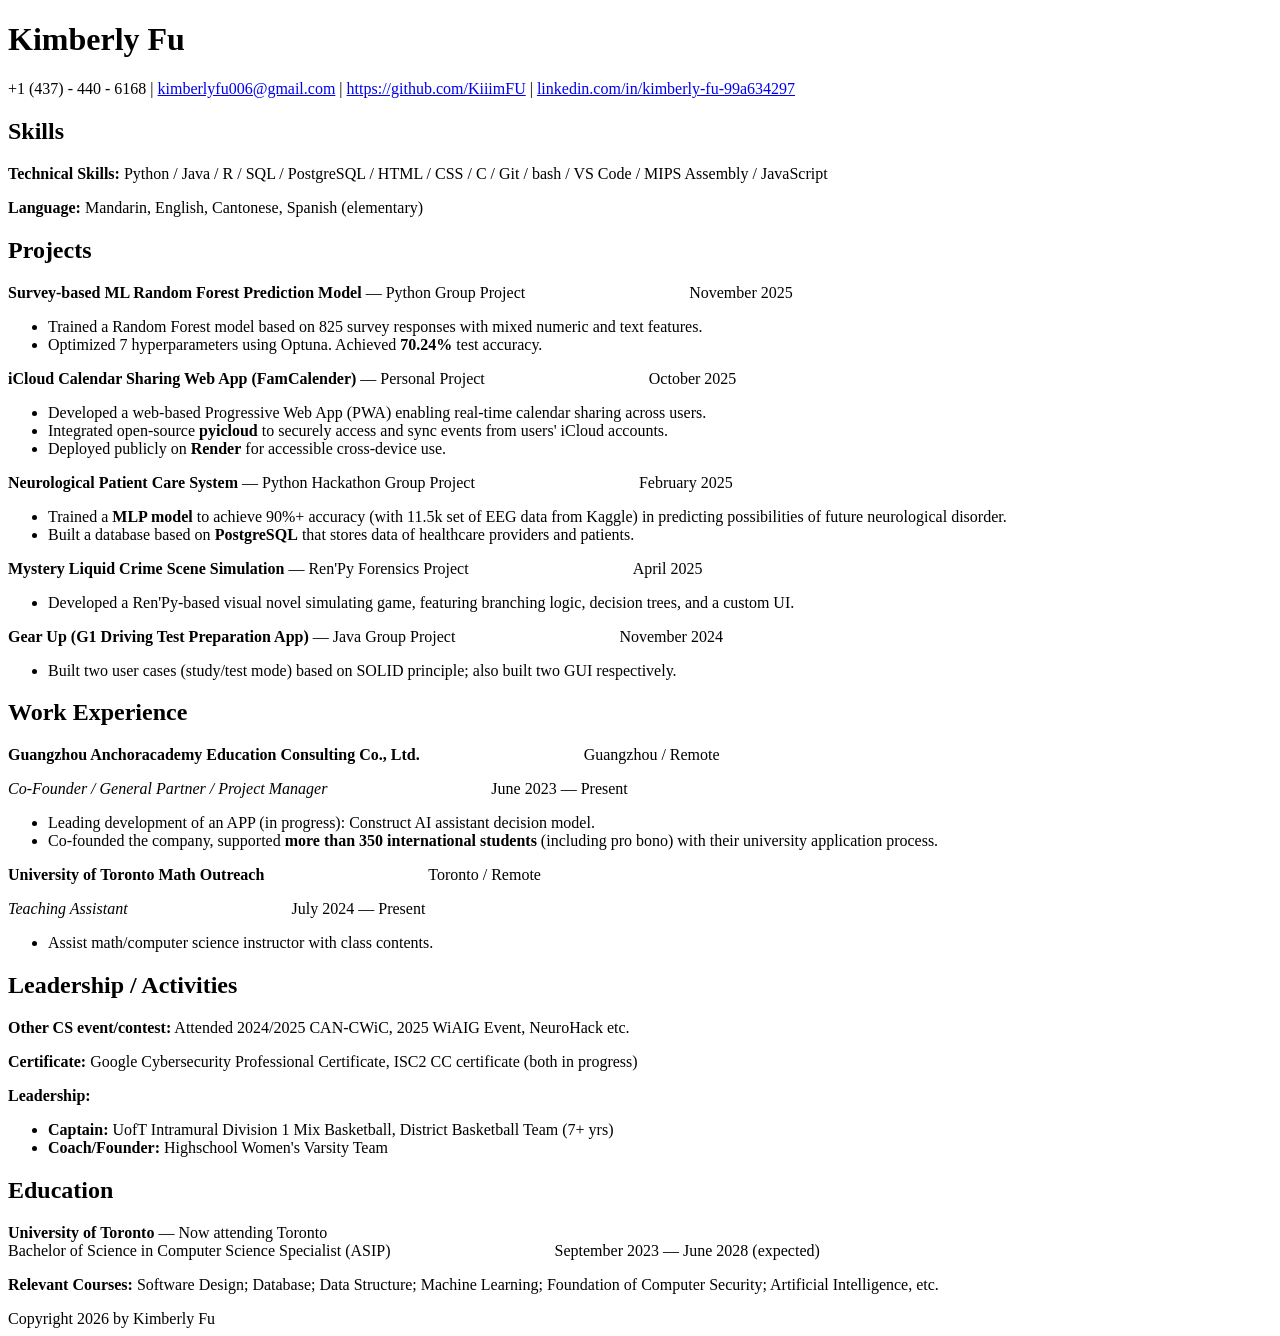
==== index.html @ 407d55dd "Revise Kimberly Fu's resume content in index.html Updated the resume page for Kimberly Fu with new c" ====
<!DOCTYPE html>
<!--
  Kimberly Fu Resume
-->
<html lang="en">
<head>
  <meta charset="UTF-8">
  <meta name="viewport" content="width=device-width, initial-scale=1.0">
  <title>Kimberly Fu</title>
  <link rel="stylesheet" href="style.css">
</head>
<body>
  <header>
    <h1>Kimberly Fu</h1>
    <p class="contact">
      +1 (437) - 440 - 6168 | 
      <a href="mailto:kimberlyfu006@gmail.com">kimberlyfu006@gmail.com</a> |
      <a href="https://github.com/KiiimFU">https://github.com/KiiimFU</a> |
      <a href="https://www.linkedin.com/in/kimberly-fu-99a634297">linkedin.com/in/kimberly-fu-99a634297</a>
    </p>
  </header>

  <main>
    <section>
      <h2>Skills</h2>
      <p><strong>Technical Skills:</strong> Python / Java / R / SQL / PostgreSQL / HTML / CSS / C / Git / bash / VS Code / MIPS Assembly / JavaScript</p>
      <p><strong>Language:</strong> Mandarin, English, Cantonese, Spanish (elementary)</p>
    </section>

    <section>
      <h2>Projects</h2>

      <div>
        <p>
          <strong>Survey-based ML Random Forest Prediction Model</strong> — Python Group Project
          <span style="margin-left: 10em;">November 2025</span>
        </p>
      </div>
      <ul>
        <li>Trained a Random Forest model based on 825 survey responses with mixed numeric and text features.</li>
        <li>Optimized 7 hyperparameters using Optuna. Achieved <strong>70.24%</strong> test accuracy.</li>
      </ul>

      <div>
        <p>
          <strong>iCloud Calendar Sharing Web App (FamCalender)</strong> — Personal Project
          <span style="margin-left: 10em;">October 2025</span>
        </p>
      </div>
      <ul>
        <li>Developed a web-based Progressive Web App (PWA) enabling real-time calendar sharing across users.</li>
        <li>Integrated open-source <strong>pyicloud</strong> to securely access and sync events from users' iCloud accounts.</li>
        <li>Deployed publicly on <strong>Render</strong> for accessible cross-device use.</li>
      </ul>

      <div>
        <p>
          <strong>Neurological Patient Care System</strong> — Python Hackathon Group Project
          <span style="margin-left: 10em;">February 2025</span>
        </p>
      </div>
      <ul>
        <li>Trained a <strong>MLP model</strong> to achieve 90%+ accuracy (with 11.5k set of EEG data from Kaggle) in predicting possibilities of future neurological disorder.</li>
        <li>Built a database based on <strong>PostgreSQL</strong> that stores data of healthcare providers and patients.</li>
      </ul>

      <div>
        <p>
          <strong>Mystery Liquid Crime Scene Simulation</strong> — Ren'Py Forensics Project
          <span style="margin-left: 10em;">April 2025</span>
        </p>
      </div>
      <ul>
        <li>Developed a Ren'Py-based visual novel simulating game, featuring branching logic, decision trees, and a custom UI.</li>
      </ul>

      <div>
        <p>
          <strong>Gear Up (G1 Driving Test Preparation App)</strong> — Java Group Project
          <span style="margin-left: 10em;">November 2024</span>
        </p>
      </div>
      <ul>
        <li>Built two user cases (study/test mode) based on SOLID principle; also built two GUI respectively.</li>
      </ul>
    </section>

    <section class="work">
      <h2>Work Experience</h2>
      <div>
      <p>
        <strong>Guangzhou Anchoracademy Education Consulting Co., Ltd.</strong>
        <span style="margin-left: 10em;">Guangzhou / Remote</span>
      </p>
      <p>
        <em>Co-Founder / General Partner / Project Manager</em>
        <span style="margin-left: 10em;">June 2023 — Present</span>
      </p>
      </div>
      <ul>
        <li>Leading development of an APP (in progress): Construct AI assistant decision model.</li>
        <li>Co-founded the company, supported <strong>more than 350 international students</strong> (including pro bono) with their university application process.</li>
      </ul>

      <div>
        <p>
          <strong>University of Toronto Math Outreach</strong>
          <span style="margin-left: 10em;">Toronto / Remote</span>
        </p>
        <p>
          <em>Teaching Assistant</em>
          <span style="margin-left: 10em;">July 2024 — Present</span>
        </p>
      </div>
      <ul>
        <li>Assist math/computer science instructor with class contents.</li>
      </ul>
    </section>

    <section class="Leadership">
      <h2>Leadership / Activities</h2>
      <p><strong>Other CS event/contest:</strong> Attended 2024/2025 CAN-CWiC, 2025 WiAIG Event, NeuroHack etc.</p>
      <p><strong>Certificate:</strong> Google Cybersecurity Professional Certificate, ISC2 CC certificate (both in progress)</p>
      <p><strong>Leadership:</strong></p>
      <ul>
        <li><strong>Captain:</strong> UofT Intramural Division 1 Mix Basketball, District Basketball Team (7+ yrs)</li>
        <li><strong>Coach/Founder:</strong> Highschool Women's Varsity Team</li>
      </ul>
    </section>

    <section class="education">
      <h2>Education</h2>
   
        <div >
          <span><strong>University of Toronto</strong> — Now attending</span>
          <span>Toronto</span>
        </div>
        <div>
          <span>Bachelor of Science in Computer Science Specialist (ASIP)</span>
          <span style="margin-left:10em;">September 2023 — June 2028 (expected)</span>
        </div>
        <p><strong>Relevant Courses:</strong> Software Design; Database; Data Structure; Machine Learning; Foundation of Computer Security; Artificial Intelligence, etc.</p>

    </section>
  </main>

  <footer>
    <div>
      <span style="margin-top:10em;">Copyright 2026 by Kimberly Fu 

      </span>
    </div>
  </footer>
</body>
</html>
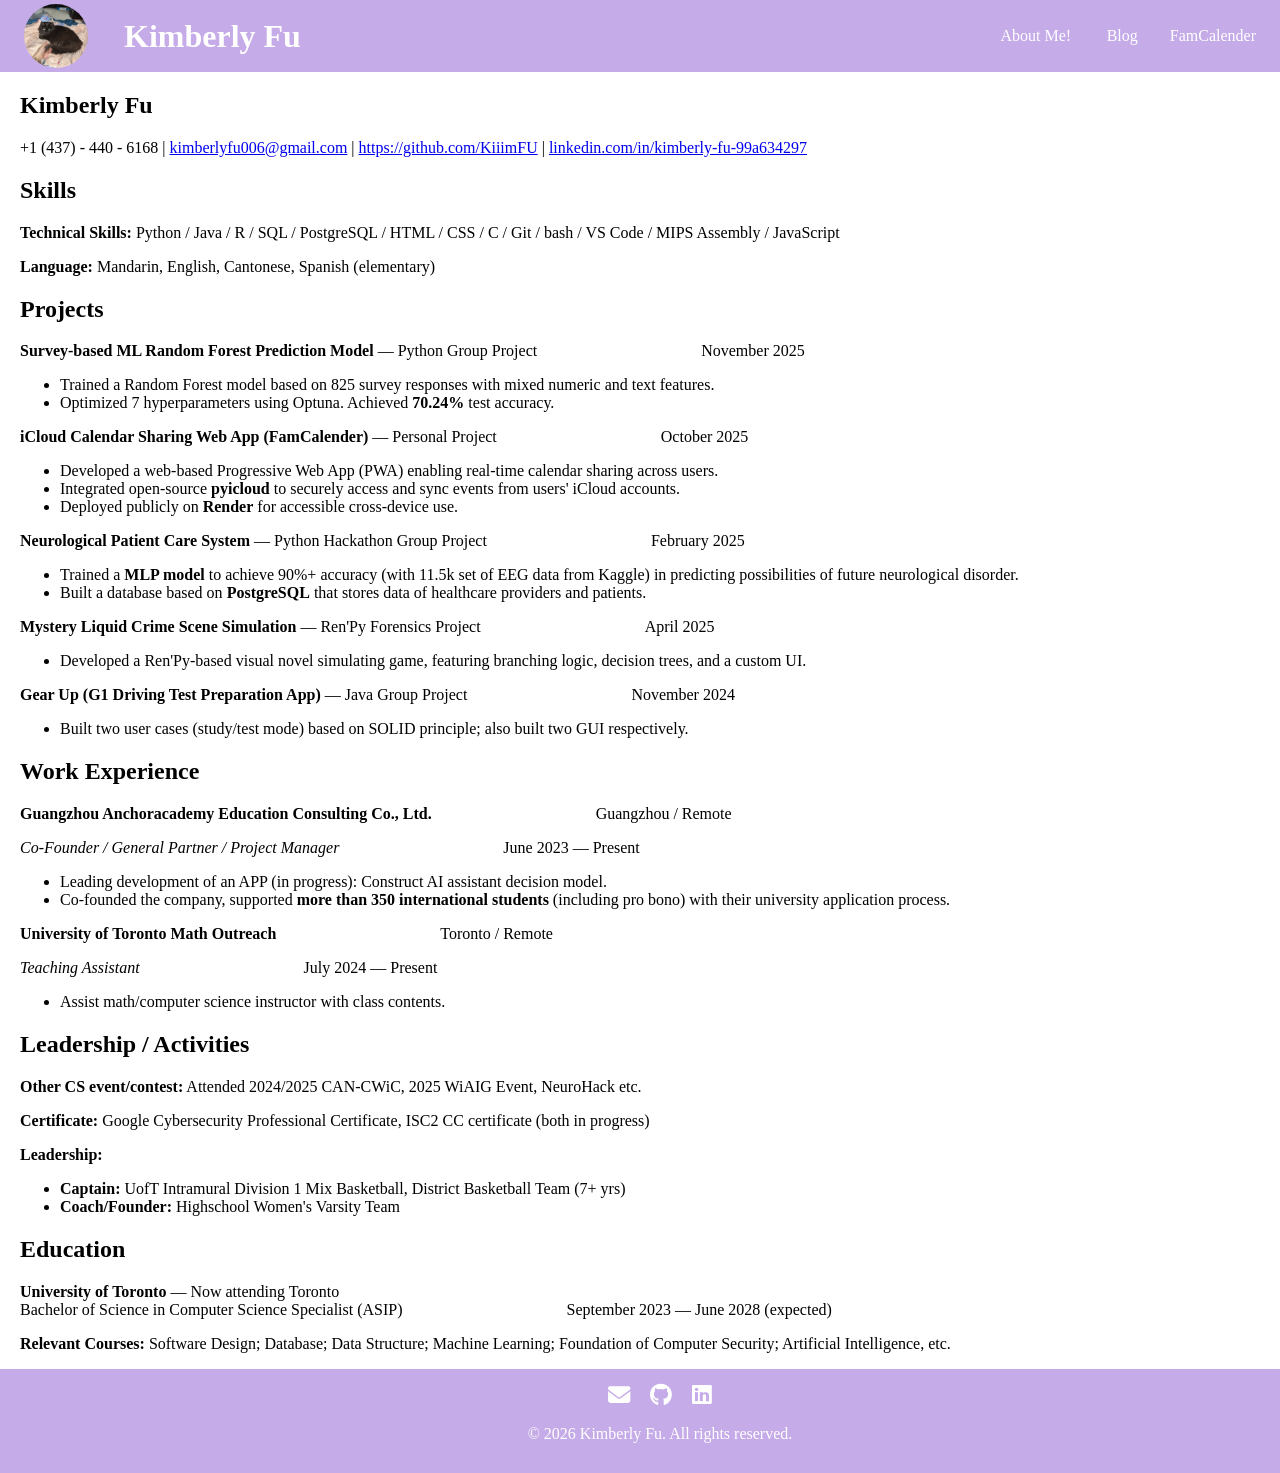
==== commit 150a177b: "footer and header update" ====
--- a/index.html
+++ b/index.html
@@ -8,19 +8,42 @@
   <meta name="viewport" content="width=device-width, initial-scale=1.0">
   <title>Kimberly Fu</title>
   <link rel="stylesheet" href="style.css">
+  <!-- <link rel="stylesheet" href="resume.css"> -->
+
+  <!-- icon -->
+  <link rel="apple-touch-icon" sizes="180x180" href="/apple-touch-icon.png">
+  <link rel="icon" type="image/png" sizes="32x32" href="/favicon-32x32.png">
+  <link rel="icon" type="image/png" sizes="16x16" href="/favicon-16x16.png">
+  <link rel="manifest" href="/site.webmanifest">
+
+  <!-- Contact icon -->
+  <link rel="stylesheet" href="https://cdnjs.cloudflare.com/ajax/libs/font-awesome/6.5.0/css/all.min.css">
 </head>
 <body>
   <header>
-    <h1>Kimberly Fu</h1>
+    <div class="header-left">
+      <a href="index.html">
+        <img src="apple-touch-icon.png" alt="Logo Picture">
+      </a>
+      <h1>Kimberly Fu</h1>
+    </div>
+    <div class="header-right">
+      <a href="index.html" data-text="About Me!">About Me!</a>
+      <a href="Blog.html" data-text="Blog">Blog</a>
+      <a href="Famcalendar.html" data-text="FamCalender">FamCalender</a>
+    </div>
+  </header>
+
+  <main>
+    <section>
+      <h1>Kimberly Fu</h1>
     <p class="contact">
       +1 (437) - 440 - 6168 | 
       <a href="mailto:kimberlyfu006@gmail.com">kimberlyfu006@gmail.com</a> |
       <a href="https://github.com/KiiimFU">https://github.com/KiiimFU</a> |
       <a href="https://www.linkedin.com/in/kimberly-fu-99a634297">linkedin.com/in/kimberly-fu-99a634297</a>
     </p>
-  </header>
-
-  <main>
+    </section>
     <section>
       <h2>Skills</h2>
       <p><strong>Technical Skills:</strong> Python / Java / R / SQL / PostgreSQL / HTML / CSS / C / Git / bash / VS Code / MIPS Assembly / JavaScript</p>
@@ -144,12 +167,32 @@
     </section>
   </main>
 
-  <footer>
+  <!-- <footer>
     <div>
-      <span style="margin-top:10em;">Copyright 2026 by Kimberly Fu 
-
+     <p>&copy; 2026 Kimberly Fu. All rights reserved.</p>
       </span>
     </div>
-  </footer>
+
+    <p class="contact">
+      +1 (437) - 440 - 6168  
+      <a href="mailto:kimberlyfu006@gmail.com">kimberlyfu006@gmail.com</a> 
+      <a href="https://github.com/KiiimFU">https://github.com/KiiimFU</a> 
+      <a href="https://www.linkedin.com/in/kimberly-fu-99a634297">linkedin.com/in/kimberly-fu-99a634297</a>
+    </p>
+  </footer> -->
+  <footer>
+  <div class="footer-links">
+    <a href="mailto:kimberlyfu006@gmail.com" title="Email">
+      <i class="fas fa-envelope"></i>
+    </a>
+    <a href="https://github.com/KiiimFU" title="GitHub" target="_blank">
+      <i class="fab fa-github"></i>
+    </a>
+    <a href="https://www.linkedin.com/in/kimberly-fu-99a634297" title="LinkedIn" target="_blank">
+      <i class="fab fa-linkedin"></i>
+    </a>
+  </div>
+  <p class="footer-copy">&copy; 2026 Kimberly Fu. All rights reserved.</p>
+</footer>
 </body>
 </html>
--- a/style.css
+++ b/style.css
@@ -0,0 +1,127 @@
+/* Header, Footer style for kiiimfu.me */
+
+header{
+
+    position:relative;
+    background-color: #c5abe7;
+    color:white;
+    display:flex;
+    flex-direction: row;
+    align-items: center;
+    justify-content: space-between;
+    width:100%;
+    height:72px;
+    gap: 16px;
+    
+    img{
+        /* make the logo fill the header height exactly */
+        height: 64px;
+        max-height: 72px;    
+        width: auto;            
+        display: block;        
+        /* margin: 0.1rem;      
+        border:0.1rem;         */
+        padding: 8px;             
+        object-fit: contain;    
+
+         /* img border */
+        /* border: 2px solid white; */
+        border-radius: 40px;    
+
+    }
+    
+    h1{
+        /* position:absolute; */
+        margin: 0;
+        flex: 0 0 auto;
+        align-items: flex-start;
+    }
+
+    a{
+        text-decoration:none;
+        align-items: flex-end;
+       
+        color:white;
+        padding:16px;
+        white-space: nowrap;
+    }
+    a:hover{
+        font-weight:bold;
+    }
+    a::after {
+    content: attr(data-text);
+    display: block;
+    font-weight: bold;
+    height: 0;
+    visibility: hidden;
+    overflow: hidden;
+    }
+
+}
+
+.header-left{
+    /* position:absolute; */
+
+    display: flex;
+    align-items: center;
+    gap: 12px;
+}
+
+.header-right{
+    /* position:absolute; */
+    display: flex;
+    flex-direction: row;
+    align-items: center;
+    gap: 0;
+    flex-wrap: nowrap;
+
+    margin-left:auto;
+
+}
+
+footer{
+    position:relative;
+    background-color: #c5abe7;
+    color:white;
+    display:flex;
+    flex-direction: column;
+    align-items: center;
+    justify-content: center;
+    width:100%;
+    height:64px;
+    padding:20px;
+
+    
+}
+
+.footer-links {
+  display: flex;
+  flex-direction: row;
+  align-items: center;
+  gap: 20px;
+}
+
+.footer-links a {
+  color: white;
+  font-size: 1.4rem;   
+  transition: transform 0.2s, color 0.2s;
+}
+
+.footer-links a:hover {
+  color: rgb(236, 192, 240);
+  transform: scale(1.2);   /* subtle pop on hover */
+}
+
+
+body {
+  margin: 0;
+  padding: 0;
+  display: flex;
+  flex-direction: column;
+  min-height: 100vh;
+}
+
+main {
+  flex: 1;
+  padding:0 20px;
+}
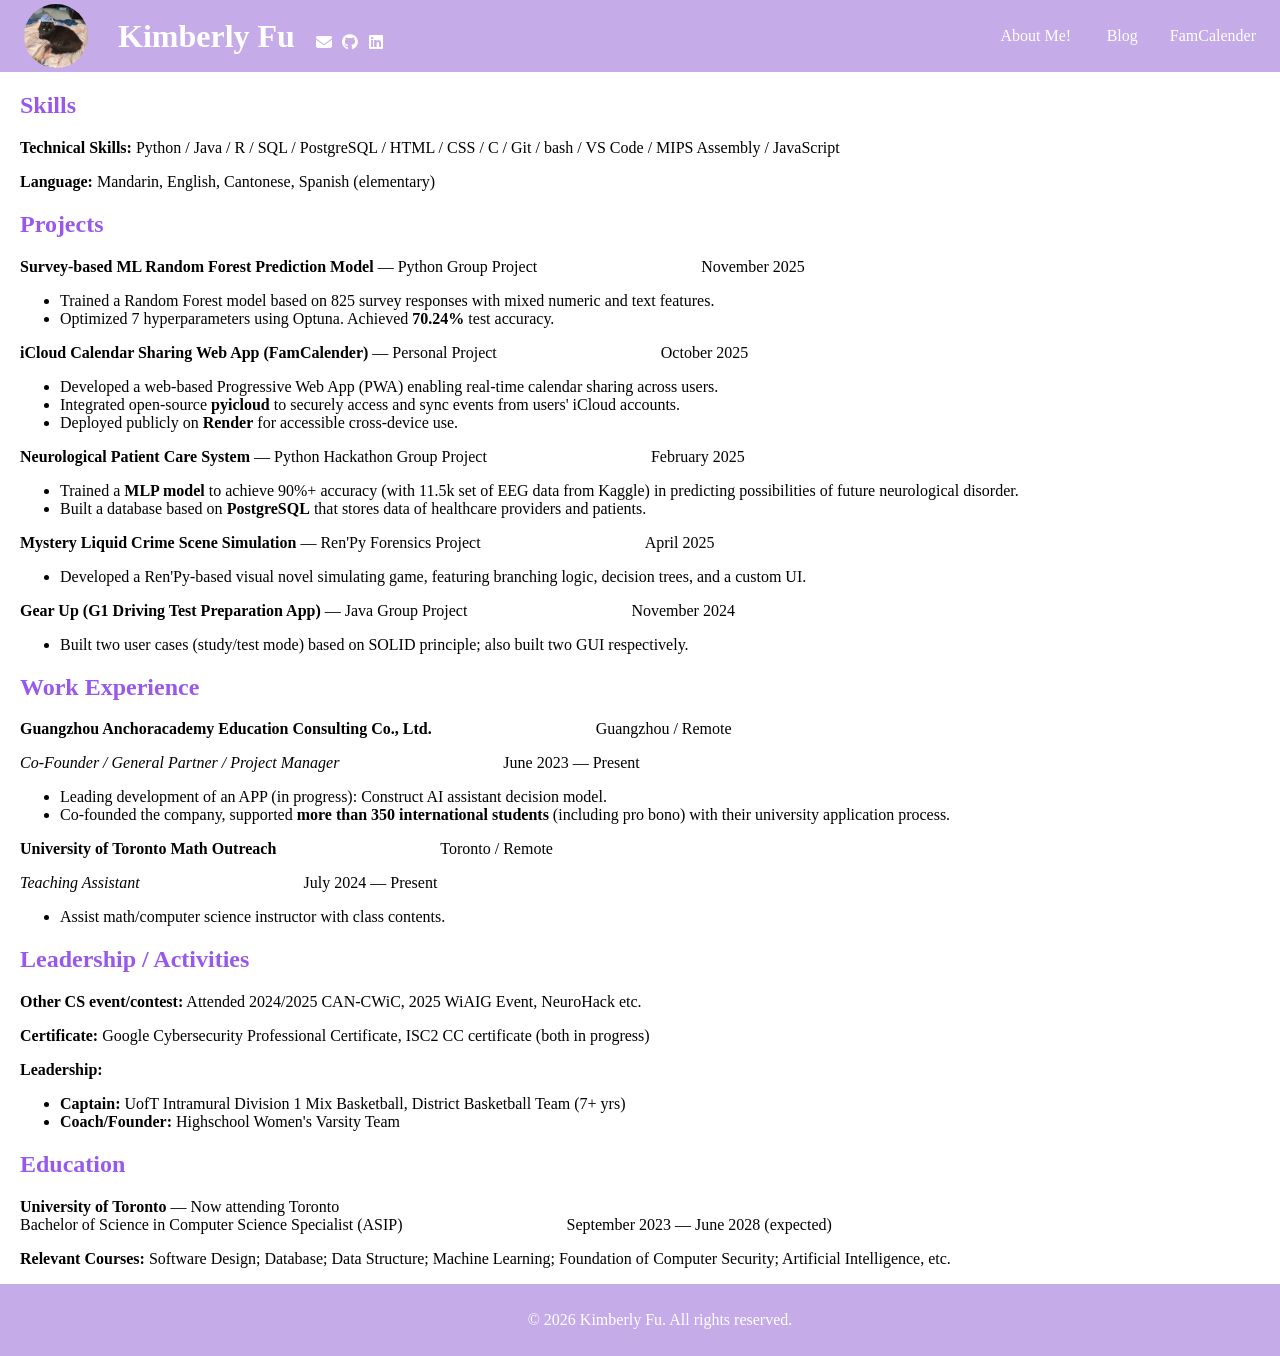
==== commit ee50d81f: "advanced header and footer, include icon, hamburger" ====
--- a/index.html
+++ b/index.html
@@ -8,7 +8,7 @@
   <meta name="viewport" content="width=device-width, initial-scale=1.0">
   <title>Kimberly Fu</title>
   <link rel="stylesheet" href="style.css">
-  <!-- <link rel="stylesheet" href="resume.css"> -->
+  <link rel="stylesheet" href="resume.css">
 
   <!-- icon -->
   <link rel="apple-touch-icon" sizes="180x180" href="/apple-touch-icon.png">
@@ -18,16 +18,35 @@
 
   <!-- Contact icon -->
   <link rel="stylesheet" href="https://cdnjs.cloudflare.com/ajax/libs/font-awesome/6.5.0/css/all.min.css">
+
+  
 </head>
 <body>
   <header>
+    <!-- header left -->
     <div class="header-left">
       <a href="index.html">
         <img src="apple-touch-icon.png" alt="Logo Picture">
       </a>
       <h1>Kimberly Fu</h1>
-    </div>
-    <div class="header-right">
+      <div class="header-links">
+      <a href="mailto:kimberlyfu006@gmail.com" title="Email">
+      <i class="fas fa-envelope"></i>
+      </a>
+      <a href="https://github.com/KiiimFU" title="GitHub" target="_blank">
+      <i class="fab fa-github"></i>
+      </a>
+      <a href="https://www.linkedin.com/in/kimberly-fu-99a634297" title="LinkedIn" target="_blank">
+      <i class="fab fa-linkedin"></i>
+      </a>
+    </div>
+    </div>
+    <!-- hamburger -->
+    <button class="hamburger" id="hamburger">
+    <i class="fas fa-bars"></i>
+    </button>
+    <!-- header right -->
+    <div class="header-right" id="nav-menu">
       <a href="index.html" data-text="About Me!">About Me!</a>
       <a href="Blog.html" data-text="Blog">Blog</a>
       <a href="Famcalendar.html" data-text="FamCalender">FamCalender</a>
@@ -35,15 +54,16 @@
   </header>
 
   <main>
-    <section>
-      <h1>Kimberly Fu</h1>
+    <!-- <section>
+      
     <p class="contact">
+      <h2>Kimberly Fu</h2>
       +1 (437) - 440 - 6168 | 
       <a href="mailto:kimberlyfu006@gmail.com">kimberlyfu006@gmail.com</a> |
       <a href="https://github.com/KiiimFU">https://github.com/KiiimFU</a> |
       <a href="https://www.linkedin.com/in/kimberly-fu-99a634297">linkedin.com/in/kimberly-fu-99a634297</a>
     </p>
-    </section>
+    </section> -->
     <section>
       <h2>Skills</h2>
       <p><strong>Technical Skills:</strong> Python / Java / R / SQL / PostgreSQL / HTML / CSS / C / Git / bash / VS Code / MIPS Assembly / JavaScript</p>
@@ -181,18 +201,10 @@
     </p>
   </footer> -->
   <footer>
-  <div class="footer-links">
-    <a href="mailto:kimberlyfu006@gmail.com" title="Email">
-      <i class="fas fa-envelope"></i>
-    </a>
-    <a href="https://github.com/KiiimFU" title="GitHub" target="_blank">
-      <i class="fab fa-github"></i>
-    </a>
-    <a href="https://www.linkedin.com/in/kimberly-fu-99a634297" title="LinkedIn" target="_blank">
-      <i class="fab fa-linkedin"></i>
-    </a>
-  </div>
+  
   <p class="footer-copy">&copy; 2026 Kimberly Fu. All rights reserved.</p>
 </footer>
+
+<script src="script.js"></script>
 </body>
 </html>
--- a/style.css
+++ b/style.css
@@ -4,7 +4,7 @@
 
     position:relative;
     background-color: #c5abe7;
-    color:white;
+    color:white !important;
     display:flex;
     flex-direction: row;
     align-items: center;
@@ -37,7 +37,11 @@
         align-items: flex-start;
     }
 
-    a{
+    
+
+}
+
+    header a{
         text-decoration:none;
         align-items: flex-end;
        
@@ -45,7 +49,7 @@
         padding:16px;
         white-space: nowrap;
     }
-    a:hover{
+    header a:hover{
         font-weight:bold;
     }
     a::after {
@@ -57,14 +61,13 @@
     overflow: hidden;
     }
 
-}
-
 .header-left{
     /* position:absolute; */
 
     display: flex;
+    height:100%;
     align-items: center;
-    gap: 12px;
+    gap: 6px;  /* reduced from 12px for closer spacing */
 }
 
 .header-right{
@@ -79,6 +82,33 @@
 
 }
 
+.header-links {
+    display: flex;
+    flex-direction: row;
+    /* align-items: flex-start; */
+    gap: 0.5px;
+    padding:15px 10px;
+    align-self:flex-end;
+    align-items: flex-end;
+  
+}
+
+.header-links a {
+    color: white;
+    font-size: 1rem;   
+    transition: transform 0.2s, color 0.2s;
+    padding:5px;
+    align-self:flex-end;
+}
+
+.header-links a:hover {
+    color: rgb(236, 192, 240);
+    transform: scale(1.2);   /* subtle pop on hover */
+}
+
+
+
+
 footer{
     position:relative;
     background-color: #c5abe7;
@@ -88,40 +118,68 @@
     align-items: center;
     justify-content: center;
     width:100%;
-    height:64px;
+    height:32px;
     padding:20px;
 
     
 }
 
-.footer-links {
-  display: flex;
-  flex-direction: row;
-  align-items: center;
-  gap: 20px;
-}
 
-.footer-links a {
-  color: white;
-  font-size: 1.4rem;   
-  transition: transform 0.2s, color 0.2s;
-}
-
-.footer-links a:hover {
-  color: rgb(236, 192, 240);
-  transform: scale(1.2);   /* subtle pop on hover */
-}
 
 
 body {
-  margin: 0;
-  padding: 0;
-  display: flex;
-  flex-direction: column;
-  min-height: 100vh;
+    margin: 0;
+    padding: 0;
+    display: flex;
+    flex-direction: column;
+    min-height: 100vh;
+    font-family: "Times New Roman", Times, serif;
 }
 
 main {
-  flex: 1;
-  padding:0 20px;
+    flex: 1;
+    padding:0 20px;
+}
+
+/* hamburger */
+.hamburger {
+    display: none;
+    background: none;
+    border: none;
+    color: white;
+    font-size: 1.5rem;
+    cursor: pointer;
+    padding: 16px;
+    margin-left: auto;
+}
+
+@media (max-width: 600px) {
+    /* show hamburger, hide nav links */
+    .hamburger {
+        display: block;
+    }
+
+    .header-right {
+        display: none;
+        flex-direction: column;
+        position: absolute;
+        top: 72px;       
+        left:0;
+        right: 0;
+        background-color: #c5abe7;
+        width: 100%;
+        padding: 0px;
+        z-index: 100;
+    }
+
+    .header-right.open {
+        display: flex;
+    }
+
+    header #nav-menu a {
+        display:block;
+        padding: 12px 12px 12px 80px;
+        width: 100%;
+        border-top: 1px solid rgba(255,255,255,0.2);
+    }
 }
--- a/resume.css
+++ b/resume.css
@@ -0,0 +1,3 @@
+h2{
+    color:#9859eb;
+}
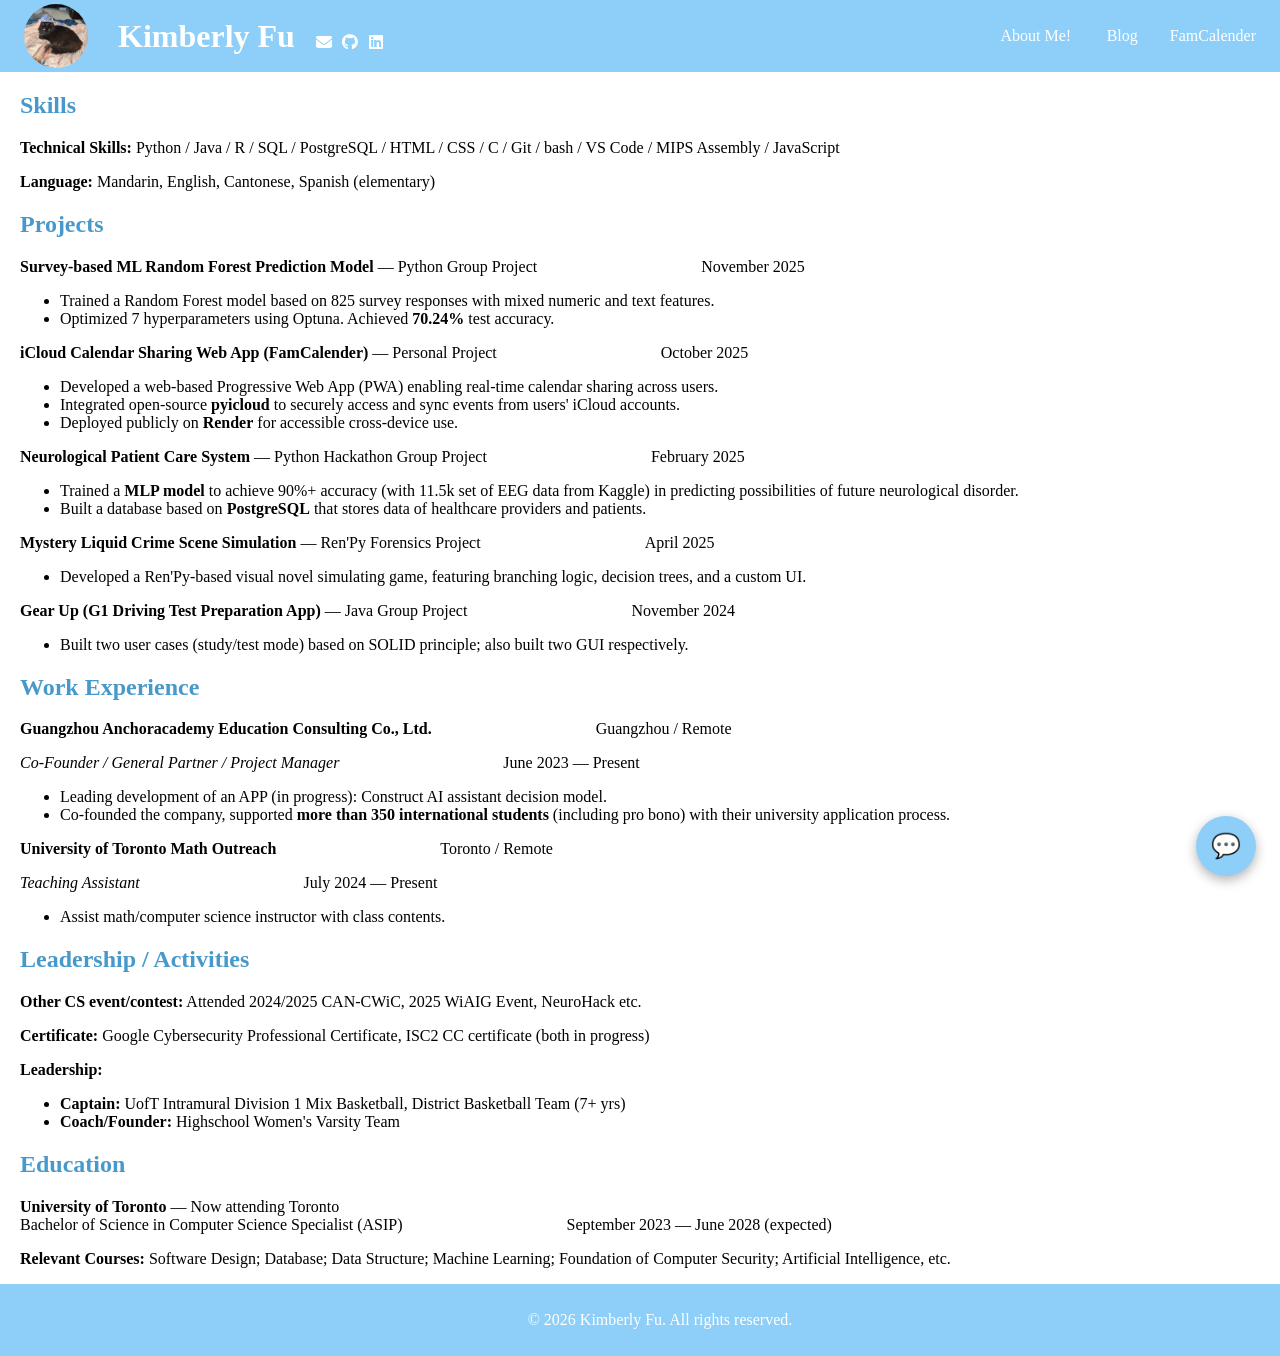
==== commit 3c1d8ff4: "chatbox update" ====
--- a/index.html
+++ b/index.html
@@ -25,7 +25,7 @@
   <header>
     <!-- header left -->
     <div class="header-left">
-      <a href="index.html">
+      <a href="index.html" id="icon">
         <img src="apple-touch-icon.png" alt="Logo Picture">
       </a>
       <h1>Kimberly Fu</h1>
@@ -206,5 +206,20 @@
 </footer>
 
 <script src="script.js"></script>
+
+<!-- Chat Bubble -->
+<div id="chat-bubble" onclick="toggleChat()">💬</div>
+
+<div id="chat-window">
+  <div id="chat-header">
+    <span>Ask about Kim!</span>
+    <button onclick="toggleChat()">✕</button>
+  </div>
+  <div id="chat-messages"></div>
+  <div id="chat-input-area">
+    <input type="text" id="chat-input" placeholder="Ask me anything..." onkeydown="if(event.key==='Enter') sendMessage()"/>
+    <button onclick="sendMessage()" id="input-button">Send</button>
+  </div>
+</div>
 </body>
 </html>
--- a/style.css
+++ b/style.css
@@ -1,9 +1,12 @@
 /* Header, Footer style for kiiimfu.me */
 
 header{
-
-    position:relative;
-    background-color: #c5abe7;
+    /* fix the header */
+    position:fixed;
+    top:0;
+    z-index:1000;
+
+    background-color: #8dcff9;
     color:white !important;
     display:flex;
     flex-direction: row;
@@ -107,11 +110,11 @@
 }
 
 
-
+/* ------------------------------ footer ----------------------------- */
 
 footer{
     position:relative;
-    background-color: #c5abe7;
+    background-color: #8dcff9;
     color:white;
     display:flex;
     flex-direction: column;
@@ -124,8 +127,7 @@
     
 }
 
-
-
+/* ------------------------------ body ----------------------------- */
 
 body {
     margin: 0;
@@ -136,12 +138,15 @@
     font-family: "Times New Roman", Times, serif;
 }
 
+/* ------------------------------ main ----------------------------- */
+
 main {
     flex: 1;
     padding:0 20px;
-}
-
-/* hamburger */
+    padding-top:72px;
+}
+
+/* ------------------------------- hamburger ---------------------*/
 .hamburger {
     display: none;
     background: none;
@@ -153,10 +158,159 @@
     margin-left: auto;
 }
 
+/* ------------------------------ CHAT BUBBLE ----------------------------- */
+#chat-bubble {
+    position:fixed;
+    bottom: 24px;
+    right: 24px;
+    width: 60px;
+    height: 60px;
+    background-color: #8dcff9;
+    color:white;
+    border-radius:50%;
+    display:flex;
+    align-items:center;
+    justify-content:center;
+    font-size: 1.5rem;
+    cursor: pointer;
+    z-index: 1000;
+    box-shadow: 0 4px 12px rgba(0,0,0,0.3);
+}
+
+#chat-window {
+    display:none;
+    position:fixed;
+    bottom:90px;
+    right:24px;
+    width:320px;
+    height:420px;
+    background-color: #8dcff9;
+    border:1px solid #ffffff;
+    border-radius: 12px;
+    box-shadow: 0 4px 12px rgba(0,0,0,0.3);
+    z-index: 1000;
+    /* display:flex; */
+    flex-direction: column;
+
+}
+
+#chat-window.open{
+    display:flex;
+}
+
+#chat-header{
+    background-color: #7ab8e0;
+    color:white;
+    padding:12px;
+    border-top-left-radius: 12px;
+    border-top-right-radius: 12px;
+    font-weight: bold;
+    justify-content:space-between;
+    align-items: center;
+    font-family: "Times New Roman", Times, serif;
+
+    display:flex;
+    justify-content: space-between;
+    align-items: center;
+}
+
+#chat-header button{
+    background: none;
+    border: none;
+    color:white;
+    font-size: 1.2rem;
+    cursor: pointer;
+
+    /* display:flex; */
+    /* flex-direction: row; */
+    /* justify-content:end; */
+    margin-left:auto;
+}
+
+#chat-header button:hover{
+    transform: scale(1.25);
+}
+
+#chat-messages{
+    flex:1;
+    padding:12px;
+    overflow-y: auto;
+    display:flex;
+    flex-direction: column;
+    gap: 8px;
+}
+
+.msg-user{
+    align-self: flex-end;
+    background-color: #ffffff;
+    color:black;
+    padding:8px 12px;
+    border-radius: 12px 12px 0 12px;
+    max-width: 80%;
+    font-size:0.85rem;
+}
+
+.msg-bot {
+    align-self: flex-start;
+    background-color: #2a2a2a;
+    color: #fff;
+    padding: 8px 12px;
+    border-radius: 12px 12px 12px 0;
+    max-width: 80%;
+    font-size: 0.85rem;
+}
+
+#chat-input-area {
+    display: flex;
+    border-top: 1px solid #333;
+}
+
+#chat-input-area {
+    flex: 1;
+    padding: 10px;
+    border: none;
+    border-radius:12px;
+    background-color: white;
+    color: #fff;
+    font-size: 0.85rem;
+    outline: none;
+    height: 52px;
+    max-height:52px;
+    /* width:56px; */
+
+    display:flex;
+    justify-content: space-between;
+    align-items: center;
+}
+
+#chat-input{
+    border:none;
+    width:200px;
+}
+
+#input-button {
+    background-color: #7ab8e0;
+    border: none;
+    padding: 10px 14px;
+    cursor: pointer;
+    font-weight: bold;
+    color: white;
+    border-radius:12px;
+}
+
+#input-button:hover {
+    transform: scale(1.05);
+}
+
+/* ------------------------------ Responsive ----------------------------- */
+
 @media (max-width: 600px) {
     /* show hamburger, hide nav links */
     .hamburger {
+        /* color:red; */
         display: block;
+        padding-left:1rem;
+        padding-right:3rem;
     }
 
     .header-right {
@@ -166,7 +320,7 @@
         top: 72px;       
         left:0;
         right: 0;
-        background-color: #c5abe7;
+        background-color: #8dcff9;
         width: 100%;
         padding: 0px;
         z-index: 100;
@@ -182,4 +336,20 @@
         width: 100%;
         border-top: 1px solid rgba(255,255,255,0.2);
     }
+
+    /* h1 {
+        font-size: 1.2rem;  
+    } */
+
+    #icon {
+        display: none;  
+    }
+
+    .header-left {
+        gap: 4px;
+    }
+
+    header{
+        padding:0 20px;
+    }
 }
--- a/resume.css
+++ b/resume.css
@@ -1,3 +1,3 @@
 h2{
-    color:#9859eb;
+    color:#4799cc;
 }
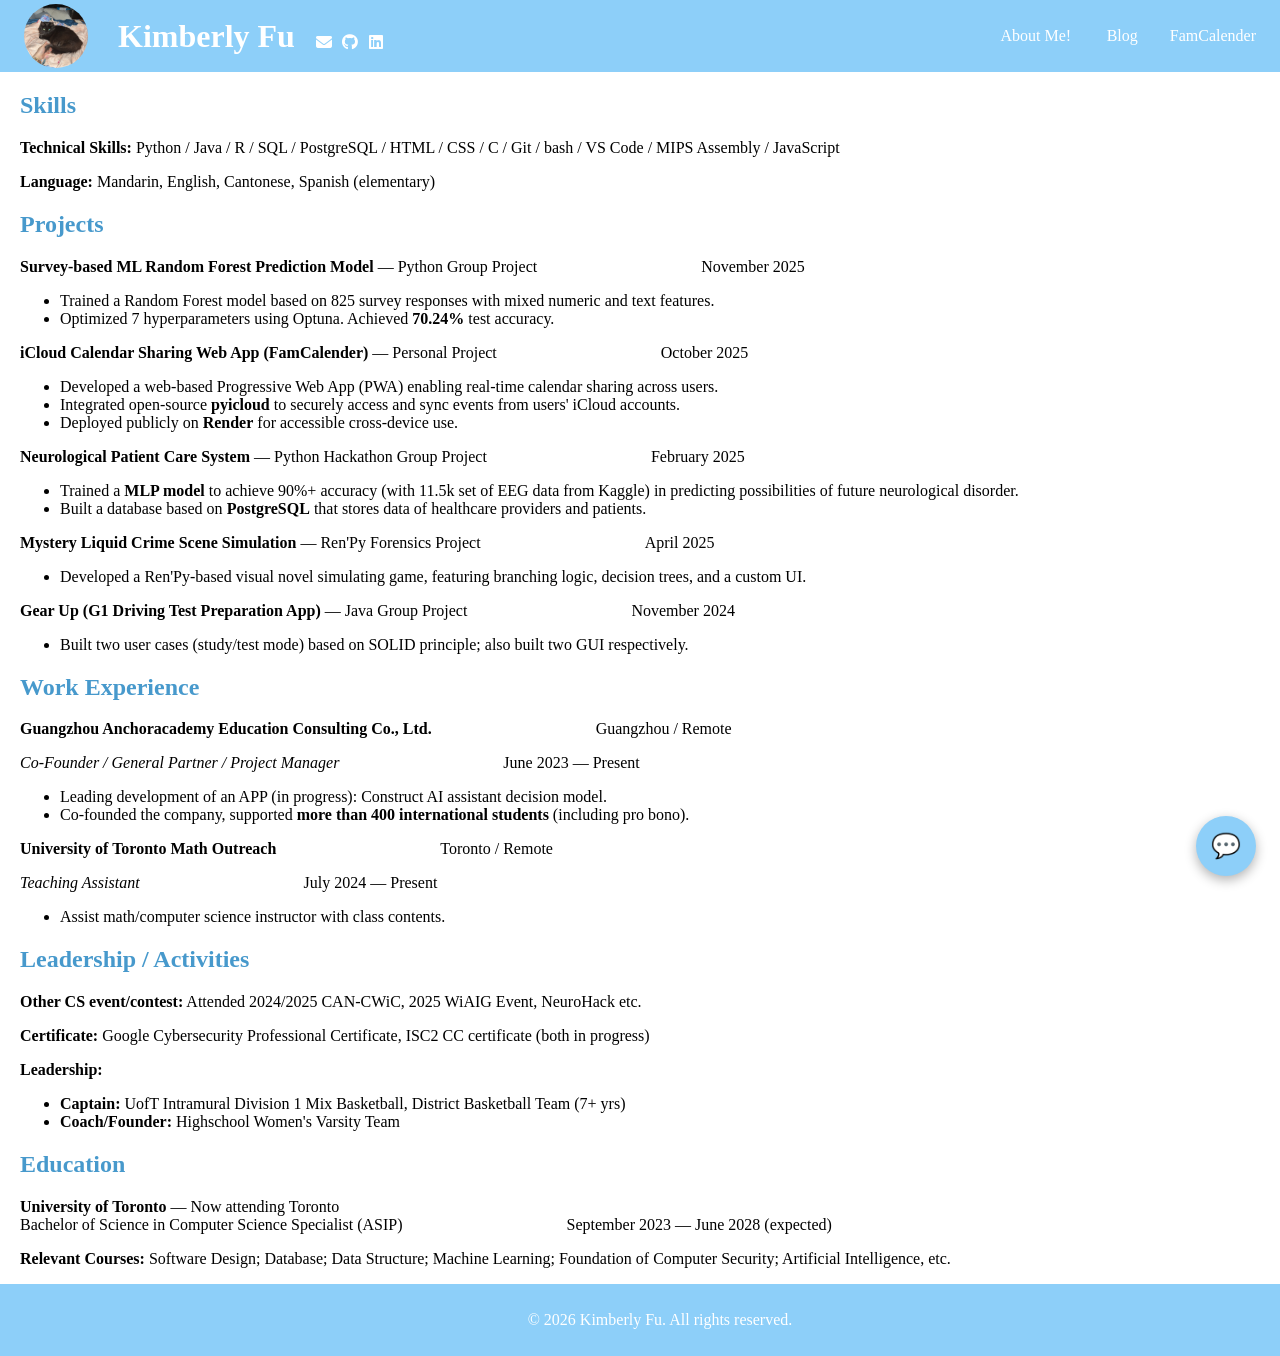
==== commit 181a6f70: "update resume" ====
--- a/index.html
+++ b/index.html
@@ -142,7 +142,7 @@
       </div>
       <ul>
         <li>Leading development of an APP (in progress): Construct AI assistant decision model.</li>
-        <li>Co-founded the company, supported <strong>more than 350 international students</strong> (including pro bono) with their university application process.</li>
+        <li>Co-founded the company, supported <strong>more than 400 international students</strong> (including pro bono).</li>
       </ul>
 
       <div>
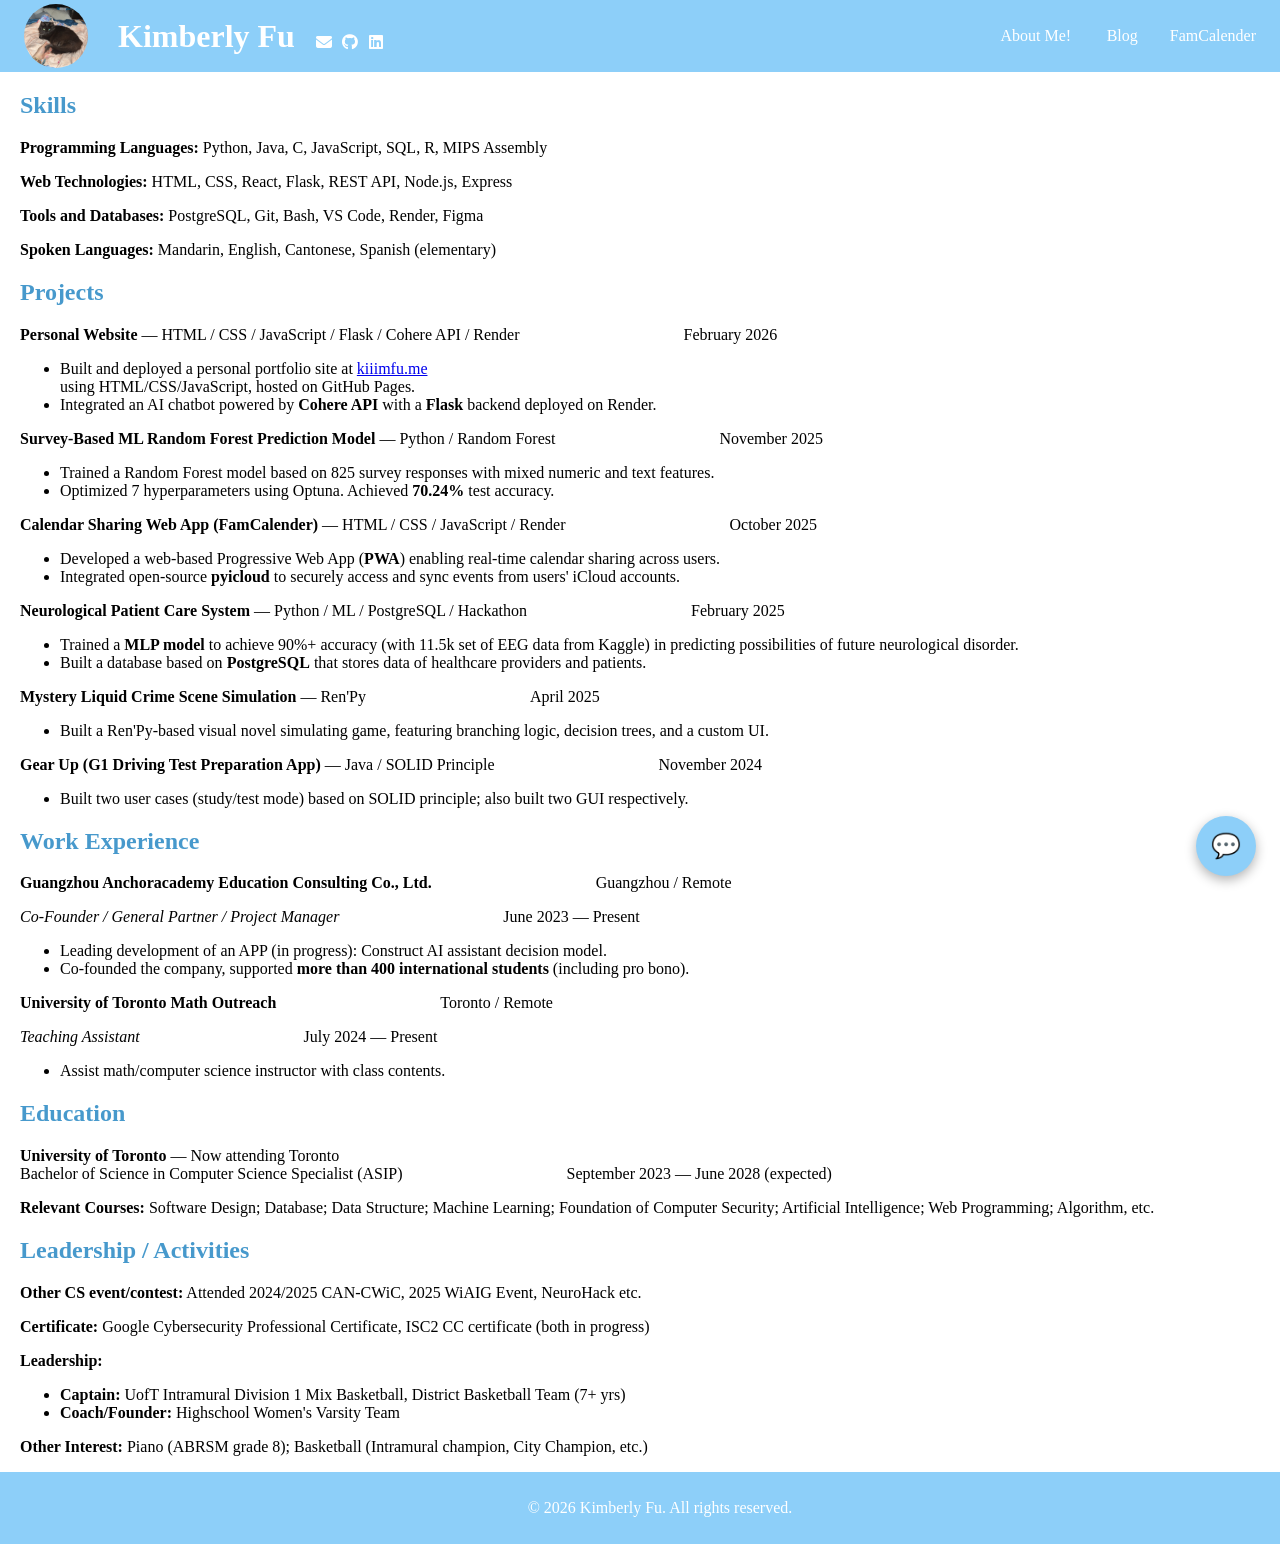
==== commit aa9acd9d: "last update" ====
--- a/index.html
+++ b/index.html
@@ -19,7 +19,6 @@
   <!-- Contact icon -->
   <link rel="stylesheet" href="https://cdnjs.cloudflare.com/ajax/libs/font-awesome/6.5.0/css/all.min.css">
 
-  
 </head>
 <body>
   <header>
@@ -30,20 +29,20 @@
       </a>
       <h1>Kimberly Fu</h1>
       <div class="header-links">
-      <a href="mailto:kimberlyfu006@gmail.com" title="Email">
-      <i class="fas fa-envelope"></i>
-      </a>
-      <a href="https://github.com/KiiimFU" title="GitHub" target="_blank">
-      <i class="fab fa-github"></i>
-      </a>
-      <a href="https://www.linkedin.com/in/kimberly-fu-99a634297" title="LinkedIn" target="_blank">
-      <i class="fab fa-linkedin"></i>
-      </a>
-    </div>
+        <a href="mailto:kimberlyfu006@gmail.com" title="Email">
+          <i class="fas fa-envelope"></i>
+        </a>
+        <a href="https://github.com/KiiimFU" title="GitHub" target="_blank">
+          <i class="fab fa-github"></i>
+        </a>
+        <a href="https://www.linkedin.com/in/kimberly-fu-99a634297" title="LinkedIn" target="_blank">
+          <i class="fab fa-linkedin"></i>
+        </a>
+      </div>
     </div>
     <!-- hamburger -->
     <button class="hamburger" id="hamburger">
-    <i class="fas fa-bars"></i>
+      <i class="fas fa-bars"></i>
     </button>
     <!-- header right -->
     <div class="header-right" id="nav-menu">
@@ -54,20 +53,12 @@
   </header>
 
   <main>
-    <!-- <section>
-      
-    <p class="contact">
-      <h2>Kimberly Fu</h2>
-      +1 (437) - 440 - 6168 | 
-      <a href="mailto:kimberlyfu006@gmail.com">kimberlyfu006@gmail.com</a> |
-      <a href="https://github.com/KiiimFU">https://github.com/KiiimFU</a> |
-      <a href="https://www.linkedin.com/in/kimberly-fu-99a634297">linkedin.com/in/kimberly-fu-99a634297</a>
-    </p>
-    </section> -->
     <section>
       <h2>Skills</h2>
-      <p><strong>Technical Skills:</strong> Python / Java / R / SQL / PostgreSQL / HTML / CSS / C / Git / bash / VS Code / MIPS Assembly / JavaScript</p>
-      <p><strong>Language:</strong> Mandarin, English, Cantonese, Spanish (elementary)</p>
+      <p><strong>Programming Languages:</strong> Python, Java, C, JavaScript, SQL, R, MIPS Assembly</p>
+      <p><strong>Web Technologies:</strong> HTML, CSS, React, Flask, REST API, Node.js, Express</p>
+      <p><strong>Tools and Databases:</strong> PostgreSQL, Git, Bash, VS Code, Render, Figma</p>
+      <p><strong>Spoken Languages:</strong> Mandarin, English, Cantonese, Spanish (elementary)</p>
     </section>
 
     <section>
@@ -75,7 +66,18 @@
 
       <div>
         <p>
-          <strong>Survey-based ML Random Forest Prediction Model</strong> — Python Group Project
+          <strong>Personal Website</strong> — HTML / CSS / JavaScript / Flask / Cohere API / Render
+          <span style="margin-left: 10em;">February 2026</span>
+        </p>
+      </div>
+      <ul>
+        <li>Built and deployed a personal portfolio site at <a href="https://kiiimfu.me">kiiimfu.me</a> using HTML/CSS/JavaScript, hosted on GitHub Pages.</li>
+        <li>Integrated an AI chatbot powered by <strong>Cohere API</strong> with a <strong>Flask</strong> backend deployed on Render.</li>
+      </ul>
+
+      <div>
+        <p>
+          <strong>Survey-Based ML Random Forest Prediction Model</strong> — Python / Random Forest
           <span style="margin-left: 10em;">November 2025</span>
         </p>
       </div>
@@ -86,19 +88,18 @@
 
       <div>
         <p>
-          <strong>iCloud Calendar Sharing Web App (FamCalender)</strong> — Personal Project
+          <strong>Calendar Sharing Web App (FamCalender)</strong> — HTML / CSS / JavaScript / Render
           <span style="margin-left: 10em;">October 2025</span>
         </p>
       </div>
       <ul>
-        <li>Developed a web-based Progressive Web App (PWA) enabling real-time calendar sharing across users.</li>
+        <li>Developed a web-based Progressive Web App (<strong>PWA</strong>) enabling real-time calendar sharing across users.</li>
         <li>Integrated open-source <strong>pyicloud</strong> to securely access and sync events from users' iCloud accounts.</li>
-        <li>Deployed publicly on <strong>Render</strong> for accessible cross-device use.</li>
-      </ul>
-
-      <div>
-        <p>
-          <strong>Neurological Patient Care System</strong> — Python Hackathon Group Project
+      </ul>
+
+      <div>
+        <p>
+          <strong>Neurological Patient Care System</strong> — Python / ML / PostgreSQL / Hackathon
           <span style="margin-left: 10em;">February 2025</span>
         </p>
       </div>
@@ -109,17 +110,17 @@
 
       <div>
         <p>
-          <strong>Mystery Liquid Crime Scene Simulation</strong> — Ren'Py Forensics Project
+          <strong>Mystery Liquid Crime Scene Simulation</strong> — Ren'Py
           <span style="margin-left: 10em;">April 2025</span>
         </p>
       </div>
       <ul>
-        <li>Developed a Ren'Py-based visual novel simulating game, featuring branching logic, decision trees, and a custom UI.</li>
-      </ul>
-
-      <div>
-        <p>
-          <strong>Gear Up (G1 Driving Test Preparation App)</strong> — Java Group Project
+        <li>Built a Ren'Py-based visual novel simulating game, featuring branching logic, decision trees, and a custom UI.</li>
+      </ul>
+
+      <div>
+        <p>
+          <strong>Gear Up (G1 Driving Test Preparation App)</strong> — Java / SOLID Principle
           <span style="margin-left: 10em;">November 2024</span>
         </p>
       </div>
@@ -131,14 +132,14 @@
     <section class="work">
       <h2>Work Experience</h2>
       <div>
-      <p>
-        <strong>Guangzhou Anchoracademy Education Consulting Co., Ltd.</strong>
-        <span style="margin-left: 10em;">Guangzhou / Remote</span>
-      </p>
-      <p>
-        <em>Co-Founder / General Partner / Project Manager</em>
-        <span style="margin-left: 10em;">June 2023 — Present</span>
-      </p>
+        <p>
+          <strong>Guangzhou Anchoracademy Education Consulting Co., Ltd.</strong>
+          <span style="margin-left: 10em;">Guangzhou / Remote</span>
+        </p>
+        <p>
+          <em>Co-Founder / General Partner / Project Manager</em>
+          <span style="margin-left: 10em;">June 2023 — Present</span>
+        </p>
       </div>
       <ul>
         <li>Leading development of an APP (in progress): Construct AI assistant decision model.</li>
@@ -158,6 +159,19 @@
       <ul>
         <li>Assist math/computer science instructor with class contents.</li>
       </ul>
+    </section>
+    
+    <section class="education">
+      <h2>Education</h2>
+      <div>
+        <span><strong>University of Toronto</strong> — Now attending</span>
+        <span>Toronto</span>
+      </div>
+      <div>
+        <span>Bachelor of Science in Computer Science Specialist (ASIP)</span>
+        <span style="margin-left:10em;">September 2023 — June 2028 (expected)</span>
+      </div>
+      <p><strong>Relevant Courses:</strong> Software Design; Database; Data Structure; Machine Learning; Foundation of Computer Security; Artificial Intelligence; Web Programming; Algorithm, etc.</p>
     </section>
 
     <section class="Leadership">
@@ -169,57 +183,32 @@
         <li><strong>Captain:</strong> UofT Intramural Division 1 Mix Basketball, District Basketball Team (7+ yrs)</li>
         <li><strong>Coach/Founder:</strong> Highschool Women's Varsity Team</li>
       </ul>
-    </section>
-
-    <section class="education">
-      <h2>Education</h2>
-   
-        <div >
-          <span><strong>University of Toronto</strong> — Now attending</span>
-          <span>Toronto</span>
-        </div>
-        <div>
-          <span>Bachelor of Science in Computer Science Specialist (ASIP)</span>
-          <span style="margin-left:10em;">September 2023 — June 2028 (expected)</span>
-        </div>
-        <p><strong>Relevant Courses:</strong> Software Design; Database; Data Structure; Machine Learning; Foundation of Computer Security; Artificial Intelligence, etc.</p>
-
-    </section>
+      <p><strong>Other Interest:</strong> Piano (ABRSM grade 8); Basketball (Intramural champion, City Champion, etc.)</p>
+    </section>
+
+    
   </main>
 
-  <!-- <footer>
-    <div>
-     <p>&copy; 2026 Kimberly Fu. All rights reserved.</p>
-      </span>
-    </div>
-
-    <p class="contact">
-      +1 (437) - 440 - 6168  
-      <a href="mailto:kimberlyfu006@gmail.com">kimberlyfu006@gmail.com</a> 
-      <a href="https://github.com/KiiimFU">https://github.com/KiiimFU</a> 
-      <a href="https://www.linkedin.com/in/kimberly-fu-99a634297">linkedin.com/in/kimberly-fu-99a634297</a>
-    </p>
-  </footer> -->
   <footer>
-  
-  <p class="footer-copy">&copy; 2026 Kimberly Fu. All rights reserved.</p>
-</footer>
-
-<script src="script.js"></script>
-
-<!-- Chat Bubble -->
-<div id="chat-bubble" onclick="toggleChat()">💬</div>
-
-<div id="chat-window">
-  <div id="chat-header">
-    <span>Ask about Kim!</span>
-    <button onclick="toggleChat()">✕</button>
+    <p class="footer-copy">&copy; 2026 Kimberly Fu. All rights reserved.</p>
+  </footer>
+
+  <script src="script.js"></script>
+
+  <!-- Chat Bubble -->
+  <div id="chat-bubble" onclick="toggleChat()">💬</div>
+
+  <div id="chat-window">
+    <div id="chat-header">
+      <span>Ask about Kim!</span>
+      <button onclick="toggleChat()">✕</button>
+    </div>
+    <div id="chat-messages"></div>
+    <div id="chat-input-area">
+      <input type="text" id="chat-input" placeholder="Ask me anything..." onkeydown="if(event.key==='Enter') sendMessage()"/>
+      <button onclick="sendMessage()" id="input-button">Send</button>
+    </div>
   </div>
-  <div id="chat-messages"></div>
-  <div id="chat-input-area">
-    <input type="text" id="chat-input" placeholder="Ask me anything..." onkeydown="if(event.key==='Enter') sendMessage()"/>
-    <button onclick="sendMessage()" id="input-button">Send</button>
-  </div>
-</div>
+
 </body>
-</html>
+</html>
--- a/style.css
+++ b/style.css
@@ -13,6 +13,10 @@
     align-items: center;
     justify-content: space-between;
     width:100%;
+    /* to prevent horizontally scroll */
+    max-width: 100%;
+    box-sizing: border-box;
+
     height:72px;
     gap: 16px;
     
@@ -136,6 +140,8 @@
     flex-direction: column;
     min-height: 100vh;
     font-family: "Times New Roman", Times, serif;
+
+    overflow-x:hidden;
 }
 
 /* ------------------------------ main ----------------------------- */
@@ -352,4 +358,12 @@
     header{
         padding:0 20px;
     }
+
+    span[style*="margin-left"] {
+        display: none;  /* hide the date spans on mobile */
+    }
+
+    p {
+        word-wrap: break-word;
+    }
 }
